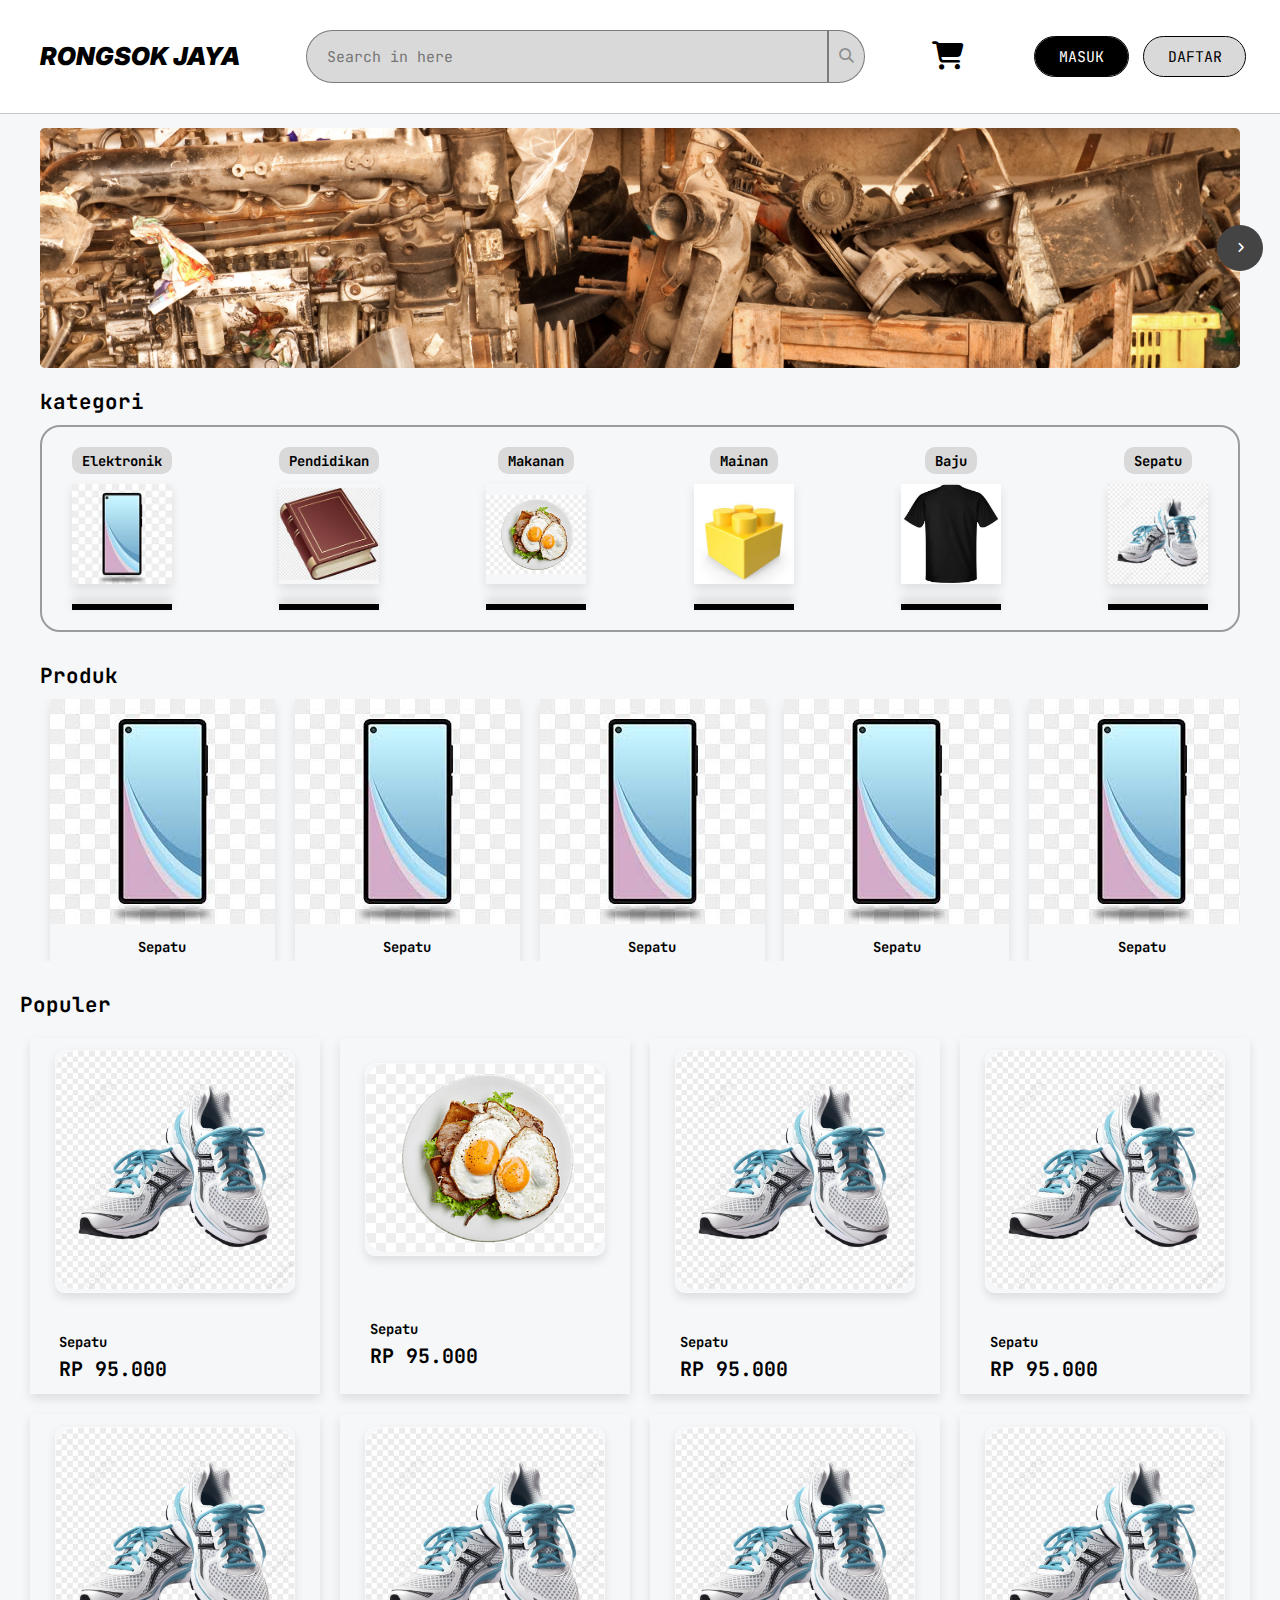
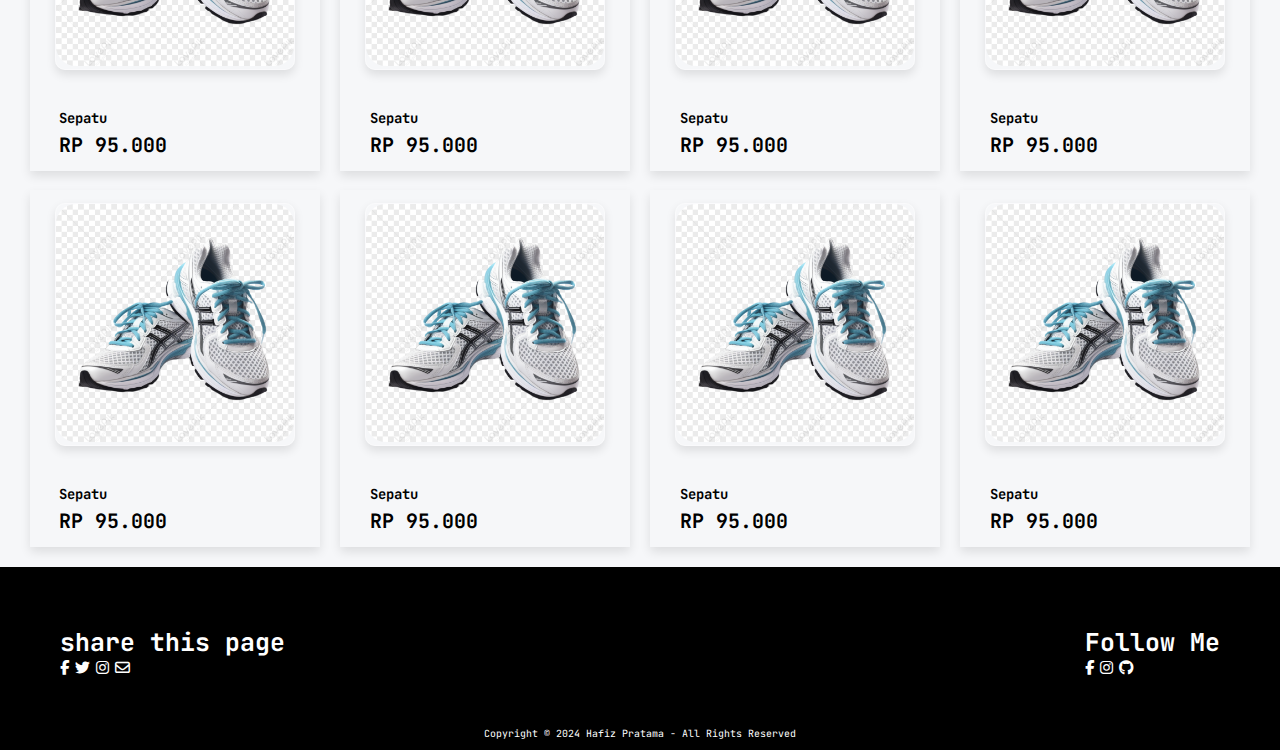
==== index.html @ 9ded9ea8 "first commit" ====
<!DOCTYPE html>
<html lang="en">

<head>
    <meta charset="UTF-8">
    <meta name="viewport" content="width=device-width, initial-scale=1.0">
    <title>Home</title>
    <!-- font awesome link -->
    <link rel="stylesheet" href="https://cdnjs.cloudflare.com/ajax/libs/font-awesome/6.4.0/css/all.min.css">

    <!-- link untuk css -->
    <link rel="stylesheet" href="style/style.css">
    <link rel="stylesheet" href="style/carousel.css">

    <!-- link untuk javascript -->
    <Script src="script/script.js" defer></Script>

</head>

<body>
    <div class="header">
        <div class="header-title">
            <h3>
                Rongsok Jaya
            </h3>
        </div>

        <form action="" class="search-form">
            <input type="text" name="" class="search-bar" id="search-input" placeholder="Search in here">
            <span class="search-icon"><i class="fa-solid fa-magnifying-glass"></i></span>
        </form>

        <div class="keranjang">
            <i class="fa-solid fa-cart-shopping"></i>
        </div>

        <div class="btn-group">
            <a href="login.html"><button id="btn-login" class="btn masuk">MASUK</button></a>
            <a href="register.html"><button id="btn-register" class="btn signup">DAFTAR</button></a>
            
        </div>


    </div>

    <div class="wrapper slider">
        <div class="sub-wrapper">

            <div class="slide">
                <div class="wrapper-carousel">
                    <i id="left" class="fa-solid fa-angle-left"></i>
                    <div class="carousel">
                        <a href="detailproduk.html"><img src="asset/sample.jpg" alt="" draggable="false"></a>
                        <a href="detailproduk.html"><img src="asset/sample.jpg" alt="" draggable="false"></a>
                        <a href="detailproduk.html"><img src="asset/sample.jpg" alt="" draggable="false"></a>
                        <a href="detailproduk.html"><img src="asset/sample.jpg" alt="" draggable="false"></a>
                    </div>
                    <i id="right" class="fa-solid fa-angle-right"></i>
                </div>
            </div>

        </div>
    </div>

    <div class="wrapper">
        <div class="sub-wrapper">
            <p class="title">kategori</p>
            <div class="kategori">
                <!-- menu 1 -->
                <div class="menukategori">
                    <p>Elektronik</p>
                    <div class="gambarkategori"><img src="asset/phone.jpg" alt=""></div>
                    <div class="footer"></div>
                </div>

                <!-- menu 2 -->
                <div class="menukategori">
                    <p>Pendidikan</p>
                    <div class="gambarkategori"><img src="asset/buku.jpg" alt=""></div>
                    <div class="footer"></div>
                </div>
                <!-- menu 3 -->
                <div class="menukategori">
                    <p>Makanan</p>
                    <div class="gambarkategori"><img src="asset/Makanan.png" alt=""></div>
                    <div class="footer"></div>
                </div>

                <!-- menu 4 -->
                <div class="menukategori">
                    <p>Mainan</p>
                    <div class="gambarkategori"><img src="asset/mainan.jpg" alt=""></div>
                    <div class="footer"></div>
                </div>

                <!-- menu 5 -->
                <div class="menukategori">
                    <p>Baju</p>
                    <div class="gambarkategori"><img src="asset/baju.jpg" alt=""></div>
                    <div class="footer"></div>
                </div>

                <!-- menu 6 -->
                <div class="menukategori">
                    <p>Sepatu</p>
                    <div class="gambarkategori"><img src="asset/sepatu.png" alt=""></div>
                    <div class="footer"></div>
                </div>
            </div>

        </div>
    </div>

    <div class="wrapper">
        <div class="sub-wrapper">
            <p class="title">Produk</p>
            <div class="produk">
                <!-- menu 1 -->
                <div class="menuproduk">

                    <img src="asset/phone.jpg" alt="">
                    <p>Sepatu</p>
                </div>

                <!-- menu 2 -->
                <div class="menuproduk">

                    <img src="asset/phone.jpg" alt="">
                    <p>Sepatu</p>
                </div>

                <!-- menu 3 -->
                <div class="menuproduk">

                    <img src="asset/phone.jpg" alt="">
                    <p>Sepatu</p>
                </div>

                <!-- menu 4 -->
                <div class="menuproduk">
                    <img src="asset/phone.jpg" alt="">
                    <p>Sepatu</p>
                </div>

                <!-- menu 5 -->
                <div class="menuproduk">

                    <img src="asset/phone.jpg" alt="">
                    <p>Sepatu</p>
                </div>

            </div>

        </div>
    </div>

    <div class="wrapper">
        <div class="subwrapper">
            <p class="title">Populer</p>
            <div class="containers-article">

                    <div class="child-article">
                        <div class="thumbnail-wrapper">
                            <img src="asset/sepatu.png" alt="">
                        </div>
                        <div class="content-article">
                            <div class="category">
                                <h2 class="post-title">Sepatu</h2>
                            </div>
                            <div class="author">
                                <h1 class="name">RP 95.000</h1>
                            </div>
                        </div>
                    </div>

                    <div class="child-article">
                        <div class="thumbnail-wrapper">
                            <img src="asset/Makanan.png" alt="">
                        </div>
                        <div class="content-article">
                            <div class="category">
                                <h2 class="post-title">Sepatu</h2>
                            </div>
                            <div class="author">
                                <h1 class="name">RP 95.000</h1>
                            </div>
                        </div>
                    </div>


                    <div class="child-article">
                        <div class="thumbnail-wrapper">
                            <img src="asset/sepatu.png" alt="">
                        </div>
                        <div class="content-article">
                            <div class="category">
                                <h2 class="post-title">Sepatu</h2>
                            </div>
                            <div class="author">
                                <h1 class="name">RP 95.000</h1>
                            </div>
                        </div>
                    </div>

                    <div class="child-article">
                        <div class="thumbnail-wrapper">
                            <img src="asset/sepatu.png" alt="">
                        </div>
                        <div class="content-article">
                            <div class="category">
                                <h2 class="post-title">Sepatu</h2>
                            </div>
                            <div class="author">
                                <h1 class="name">RP 95.000</h1>
                            </div>
                        </div>
                    </div>

                    <div class="child-article">
                        <div class="thumbnail-wrapper">
                            <img src="asset/sepatu.png" alt="">
                        </div>
                        <div class="content-article">
                            <div class="category">
                                <h2 class="post-title">Sepatu</h2>
                            </div>
                            <div class="author">
                                <h1 class="name">RP 95.000</h1>
                            </div>
                        </div>
                    </div>

                    <div class="child-article">
                        <div class="thumbnail-wrapper">
                            <img src="asset/sepatu.png" alt="">
                        </div>
                        <div class="content-article">
                            <div class="category">
                                <h2 class="post-title">Sepatu</h2>
                            </div>
                            <div class="author">
                                <h1 class="name">RP 95.000</h1>
                            </div>
                        </div>
                    </div> 

                    
                    <div class="child-article">
                        <div class="thumbnail-wrapper">
                            <img src="asset/sepatu.png" alt="">
                        </div>
                        <div class="content-article">
                            <div class="category">
                                <h2 class="post-title">Sepatu</h2>
                            </div>
                            <div class="author">
                                <h1 class="name">RP 95.000</h1>
                            </div>
                        </div>
                    </div>

                    
                    <div class="child-article">
                        <div class="thumbnail-wrapper">
                            <img src="asset/sepatu.png" alt="">
                        </div>
                        <div class="content-article">
                            <div class="category">
                                <h2 class="post-title">Sepatu</h2>
                            </div>
                            <div class="author">
                                <h1 class="name">RP 95.000</h1>
                            </div>
                        </div>
                    </div>

                    
                    <div class="child-article">
                        <div class="thumbnail-wrapper">
                            <img src="asset/sepatu.png" alt="">
                        </div>
                        <div class="content-article">
                            <div class="category">
                                <h2 class="post-title">Sepatu</h2>
                            </div>
                            <div class="author">
                                <h1 class="name">RP 95.000</h1>
                            </div>
                        </div>
                    </div>

                    
                    <div class="child-article">
                        <div class="thumbnail-wrapper">
                            <img src="asset/sepatu.png" alt="">
                        </div>
                        <div class="content-article">
                            <div class="category">
                                <h2 class="post-title">Sepatu</h2>
                            </div>
                            <div class="author">
                                <h1 class="name">RP 95.000</h1>
                            </div>
                        </div>
                    </div>

                    
                    <div class="child-article">
                        <div class="thumbnail-wrapper">
                            <img src="asset/sepatu.png" alt="">
                        </div>
                        <div class="content-article">
                            <div class="category">
                                <h2 class="post-title">Sepatu</h2>
                            </div>
                            <div class="author">
                                <h1 class="name">RP 95.000</h1>
                            </div>
                        </div>
                    </div>
                    
                    <div class="child-article">
                        <div class="thumbnail-wrapper">
                            <img src="asset/sepatu.png" alt="">
                        </div>
                        <div class="content-article">
                            <div class="category">
                                <h2 class="post-title">Sepatu</h2>
                            </div>
                            <div class="author">
                                <h1 class="name">RP 95.000</h1>
                            </div>
                        </div>
                    </div>

                </div>
        </div>
    </div>

    
    <div class="wrapper footer">
        <div class="sub-wrapper">
            <div class="footer-group2">
                <div class="sub-footer-group2">

                    <!-- menu list footer -->
                    <div class="container-footer">
                        <div class="child-footer">
                            <!-- content -->
                            <div class="content-footer">
                                <h1>share this page</h1>
                                <div class="icon-share">
                                    <a href="#" target="_blank"><i class="fa-brands fa-facebook-f"></i></a>
                                    <a href="#"> <i class="fa-brands fa-twitter"></i></a>
                                    <a href="#"> <i class="fa-brands fa-instagram"></i></a>
                                    <a href="#"> <i class="fa-regular fa-envelope"></i></a>
                                </div>
                            </div>
                        </div>
                        <div class="child-footer">
                            <!-- content -->
                            <div class="content-footer">
                                <h1>Follow Me</h1>
                                <div class="icon-share">
                                    <a href="https://web.facebook.com/tmp.alima" target="_blank"> <i
                                            class="fa-brands fa-facebook-f"></i></a>
                                    <a href="https://www.instagram.com/pertama_hafiz/" target="_blank"> <i
                                            class="fa-brands fa-instagram"></i></a>
                                    <a href="https://github.com/hafizprasejarah" target="_blank"> <i
                                            class="fa-brands fa-github"></i></a>
                                </div>
                            </div>
                        </div>
                    </div>
                    <!-- end of list -->
                </div>
            </div>
            <!-- copyright -->
            <div class="container-cprght">
                <div class="cprght">
                    <div class="cprght-menu">
                        <!-- <a class="logo-footer"><img src="img/_blank" alt=""></a> -->
                        <!-- <p class="border-copyright"></p> -->
                        <p>Copyright © 2024 Hafiz Pratama - All Rights Reserved</p>
                    </div>
                </div>
            </div>
        </div>
    </div>
</body>

</html>
---- style/style.css ----
@import url('https://fonts.googleapis.com/css2?family=JetBrains+Mono:ital,wght@0,100..800;1,100..800&display=swap');
@import url('https://fonts.googleapis.com/css2?family=Inter:ital,opsz,wght@0,14..32,100..900;1,14..32,100..900&display=swap');

:root {
    --selection: #5a95e375;
    --hitam-legam: #000000;
    --latar-belakang: #D9D9D9;
    --hitam: #444;
    --ungu: #A0B5FF;
    --hijau-status: #2FBD68;
    --merah-delete: #EA0016;
    --kuning-validasi: #FFB23C;
    --putih: #fff;
    --biru-btn: #3563E9;
    --biru-teks: #0022d6;
    --opsi-biru-btn: #62c2f6;
    --putih-bg: #f6f7f9;
    --scroll: rgba(255, 255, 255, 0.808);
    --kuning: #F4D160;
    --orange: #f39c12;
    --border: .1rem solid rgba(0, 0, 0, 0.432);
    --bold-border: .2rem solid rgba(0, 0, 0, 0.432);
    --box-shadow: 0 .5rem 1rem rgb(0, 0, 0, .1);
    --border--putih: .1rem solid rgba(255, 255, 255, 0.432);

}

* {
    font-family: "JetBrains Mono", serif;
    margin: 0;
    padding: 0;
    box-sizing: border-box;
    transition: all .2s linear;
}

html {
    font-size: 62%;
    overflow-x: hidden;
    scroll-padding-top: 5rem;
    scroll-behavior: smooth;
}


/* ===========================HEADER===============================

===========================HEADER=============================== */

.header {
    width: 100%;
    top: 0;
    padding: 3rem 3rem;
    display: flex;
    background: var(--putih);
    align-items: center;
    justify-content: space-between;
    border-bottom: 1px solid #00000038;
    position: fixed;
    z-index: 999;
    transition: top .3s ease;
}

.header.active {
    top: -100%;
}

.header-title {
    display: inline-flex;
    align-items: center;
}

.header-title h3 {
    font-style: italic;
    font-family: "Inter", serif;
    font-weight: 900;
    text-transform: uppercase;
    margin-left: 1rem;
    color: var(--hitam-legam);
    font-size: 2.5rem;

}

.header-title.loged h3 a {
    cursor: pointer;
    text-decoration: none;
    color: var(--hitam-legam);
}

.search-form {
    display: flex;
    max-width: 559px;
    max-height: 63px;
    align-items: center;
}

.search-bar {
    background-color: var(--latar-belakang);
    border: var(--border);
    outline: none;
    border-radius: 28px 0 0 28px;
    padding: .5rem;
    padding-left: 2rem;
    width: 559px;
    height: 53px;
    font-size: 1.5rem;
}

.search-icon {
    background-color: var(--latar-belakang);
    border-radius: 0 28px 28px 0;
    display: flex;
    align-items: center;
    border: var(--border);
    padding: 1rem;
    height: 53px;
}

.search-icon i {
    color: #00000058;
    font-size: 1.5rem;
}



.keranjang i, .profile i {
    color: var(--hitam-legam);
    cursor: pointer;
    font-size: 28px;
}

.profile {
    position: relative;
    right: 7rem;
    font-size: 28px;
}


.btn {
    color: var(--hitam-legam);
    background-color: var(--latar-belakang);
    font-size: 1.5rem;
    border-radius: 10rem;
    margin: 0rem .5rem;
    padding: 1rem 2.4rem;
    border: none;
    outline: solid 1.5px var(--hitam-legam);
    cursor: pointer;
}

.btn.masuk {
    color: var(--putih);
    background-color: var(--hitam-legam);
}




/* ===========================HEADER===============================

===========================HEADER=============================== */
.wrapper.slider {

    display: flex;
    padding: 10% 2rem 0 2rem;
    width: 100%;
    height: 100%;
    align-items: center;
    justify-content: center;
    background: var(--putih-bg);
}

.wrapper.daftarproduk {

    display: flex;
    padding: 10% 2rem 0 2rem;
    width: 100%;
    height: 100%;
    align-items: center;
    justify-content: center;
    background: var(--putih-bg);
}

.wrapper {

    display: flex;
    padding: 1rem 2rem;
    width: 100%;
    height: 100%;
    align-items: center;
    justify-content: center;
    background: var(--putih-bg);
}



.sub-wrapper {
    max-width: 1200px;
    width: 100%;
}

.title {
    color: var(--black);
    font-weight: bold;
    font-size: 2.1rem;
    margin: 1rem 0;
}

.kategori {
    border: 2px solid rgba(0, 0, 0, 0.373);
    border-radius: 20px;
    overflow-x: scroll;
    scroll-margin: 1rem;
    display: flex;
    align-items: center;
    justify-content: space-between;
    padding: 2rem;
}

.menukategori {
    margin: 0 1rem;
    display: flex;
    flex-direction: column;
    justify-content: space-between;
    align-items: center;
}

.menukategori p {
    background-color: var(--latar-belakang);
    border-radius: 10px;
    margin-bottom: 1rem;
    padding: .5rem 1rem;
    font-size: 1.4rem;
    font-weight: bold;
}

.menukategori .gambarkategori {
    width: 100px;
    height: 100px;
    object-fit: cover;
    object-position: center;
    display: flex;
    align-items: center;
    box-shadow: var(--box-shadow);
}

.menukategori .gambarkategori img {
    width: 100%;
}

.menukategori .footer {
    background-color: var(--hitam-legam);
    margin-top: 2rem;
    padding: .3rem;
    display: block;
    width: 100%;
    box-shadow: 0 -.5rem 1rem rgba(0, 0, 0, 0.171);

}

.produk {
    overflow-x: scroll;
    display: flex;
    align-items: center;
    justify-content: space-between;
}

.menuproduk {
    box-shadow: var(--box-shadow);
    margin: 0 1rem;
    display: flex;
    flex-direction: column;
    justify-content: space-between;
    align-items: center;
}

.menuproduk p {

    margin-top: 1rem;
    padding: .5rem 1rem;
    font-size: 1.4rem;
    font-weight: bold;
}



.containers-article {
    display: grid;
    grid-template-columns: repeat(4, 1fr);
    align-items: start;
    width: 100%;
    height: 100%;
    padding: 1rem;
    gap: 2rem;
}

.containers-article .child-article {
    box-shadow: var(--box-shadow);
    margin-bottom: 5rem;
    display: flex;
    flex-wrap: wrap;
    width: 100%;
    align-items: center;
    justify-content: center;
    height: 100%;
}

.containers-article .child-article .thumbnail-wrapper {
    overflow: hidden;
    margin: 0;
    object-position: center;
    border-radius: 1rem;
    box-shadow: var(--box-shadow);
    width: 240px;
    /* height: 60px; */
    border: var(--border--putih);
}



.child-article .thumbnail-wrapper img {
    width: 100%;
    border-radius: 1rem;
    overflow: hidden;
    object-fit: cover;
    border-radius: 20px;
}


.containers-article .child-article .content-article {
    display: flex;
    padding: 0 3rem;
    align-items: flex-start;
    flex-direction: column;
    width: 100%;
}

.thumbnail-wrapper:hover img {
    filter: saturate(0);
    transition: filter 500ms ease;
}

.post-title {
    margin-top: 1rem;
    padding: .5rem 0;
    font-size: 1.4rem;
    font-weight: bold;
}


.wrapper.footer {
    background-color: var(--hitam-legam);
    color: var(--putih);

}

.container-footer {
    padding: 5rem 2rem;
    width: 100%;
    justify-content: space-between;
    display: flex;
}

.content-footer h1 {
    font-size: 2.5rem;
}

.content-footer .icon-share a {
    font-size: 1.5rem;
    color: var(--putih);
    text-decoration: none;
}

.container-cprght {
    width: 100%;
    display: flex;
    justify-content: center;
}

.search-form.loged {

    position: relative;
}

.search-menu {
    position: absolute;
    display: none;
    padding: 4rem 3rem;
    width: 100%;
    top: 100%;
    height: 25rem;
    background: #ffffff;
    border-radius: 28px;
    box-shadow: var(--box-shadow);
    border: var(--border);
}

.search-menu.active {
    display: flex;
}

.search-menu ul {
    list-style-type: none;
    display: flex;
    flex-direction: column;
    width: 100%;
    text-decoration: none;
}

.search-menu ul li:hover {
    transition: none;
    background-color: #8a8a8a2b;
}

.search-menu ul .search-menu-produk {
    display: flex;
    margin: 1rem;
    justify-content: space-between;
    height: 20px;
    align-items: center;
    flex-direction: row;
}


.search-menu ul .search-menu-produk i {
    margin: 0 1rem;
    font-size: 1.8rem;
    color: #00000069;
}


.search-menu ul .search-menu-produk a {
    width: 100%;
    text-decoration: none;
    color: var(--hitam-legam);
    font-size: 1.4rem;
}
.search-menu ul .search-menu-produk p {
    font-size: 1.4rem;
}

.search-menu ul .search-menu-produk #hapus-search-ikon {
    cursor: pointer;
    font-size: 1.4rem;
    color: #00000069;
}


.pagination {
    display: flex;
    list-style: none;
    padding: 0;
    margin: 2rem;
  }

  .pagination li {
    margin: 0 5px;
  }

  .pagination a {
    display: inline-block;
    padding: 8px 12px;
    text-decoration: none;
    color: var(--hitam-legam);
    border: var(--bold-border);
    border-radius: 4px;
    transition: background-color 0.3s, color 0.3s;
  }

  .pagination a:hover {
    background-color: var(--hitam-legam);
    color: var(--putih);
  }

  .pagination .active a {
    background-color: var(--hitam-legam);
    color: var(--putih);
    border-color: var(--hitam-legam);
    cursor: default;
  }

  .pagination .disabled a {
    /* color: var(--putih); */
    /* border-color: var(--bold-border); */
    cursor: not-allowed;
  }
---- style/carousel.css ----
@import url('https://fonts.googleapis.com/css2?family=JetBrains+Mono:ital,wght@0,100..800;1,100..800&display=swap');
@import url('https://fonts.googleapis.com/css2?family=Inter:ital,opsz,wght@0,14..32,100..900;1,14..32,100..900&display=swap');

:root {
    --selection: #5a95e375;
    --hitam-legam: #000000;
    --latar-belakang: #D9D9D9;
    --hitam: #444;
    --ungu: #A0B5FF;
    --hijau-status: #2FBD68;
    --merah-delete: #EA0016;
    --kuning-validasi: #FFB23C;
    --putih: #fff;
    --biru-btn: #3563E9;
    --biru-teks: #0022d6;
    --opsi-biru-btn: #62c2f6;
    --putih-bg: #f6f7f9;
    --scroll: rgba(255, 255, 255, 0.808);
    --kuning: #F4D160;
    --orange: #f39c12;
    --border: .1rem solid rgba(0, 0, 0, 0.432);
    --bold-border: .2rem solid rgba(0, 0, 0, 0.432);
    --box-shadow: 0 .5rem 1rem rgb(0, 0, 0, .1);
    --border--putih: .1rem solid rgba(255, 255, 255, 0.432);

}

* {
    font-family: "JetBrains Mono", serif;
    margin: 0;
    padding: 0;
    box-sizing: border-box;
    transition: all .2s linear;
}

html {
    font-size: 62%;
    overflow-x: hidden;
    scroll-padding-top: 5rem;
    scroll-behavior: smooth;
}


/* slide-image */
.slide {

    display: flex;
    align-items: center;
    justify-content: center;
    min-width: 100%;
    /* background-color: black; */
}

.wrapper-carousel {

    max-width: 1200px;
    position: relative;
}

.wrapper-carousel i {

    background-color: var(--hitam);
    color: var(--putih);
    height: 46px;
    width: 46px;
    border-radius: 50%;
    cursor: pointer;
    position: absolute;
    text-align: center;
    line-height: 46px;
    font-size: 1.2rem;
    top: 50%;
    transform: translateY(-50%);
}

.wrapper-carousel i:first-child {
    left: -23px;
    display: none;
}

.wrapper-carousel i:last-child {
    right: -23px;

}
    
.wrapper-carousel .carousel {
    font-size: 0px;
    overflow: hidden;
    cursor: pointer;
    white-space: nowrap;
    scroll-behavior: smooth;
}

.carousel.dragging {
    cursor: grab;
    scroll-behavior: auto;

}

.carousel.dragging img {
    pointer-events: none;
}

.carousel a,
.carousel2 a,
.carousel3 a {
    margin-left: 14px;


}

.carousel img {
    box-shadow: var(--box-shadow-orange);
    border: var(--border-hover);
    height: 240px;
    object-fit:cover;

    width: calc(100%);
    border-radius: .5rem;
}

.carousel a:first-child {
    margin-left: 0px;
}
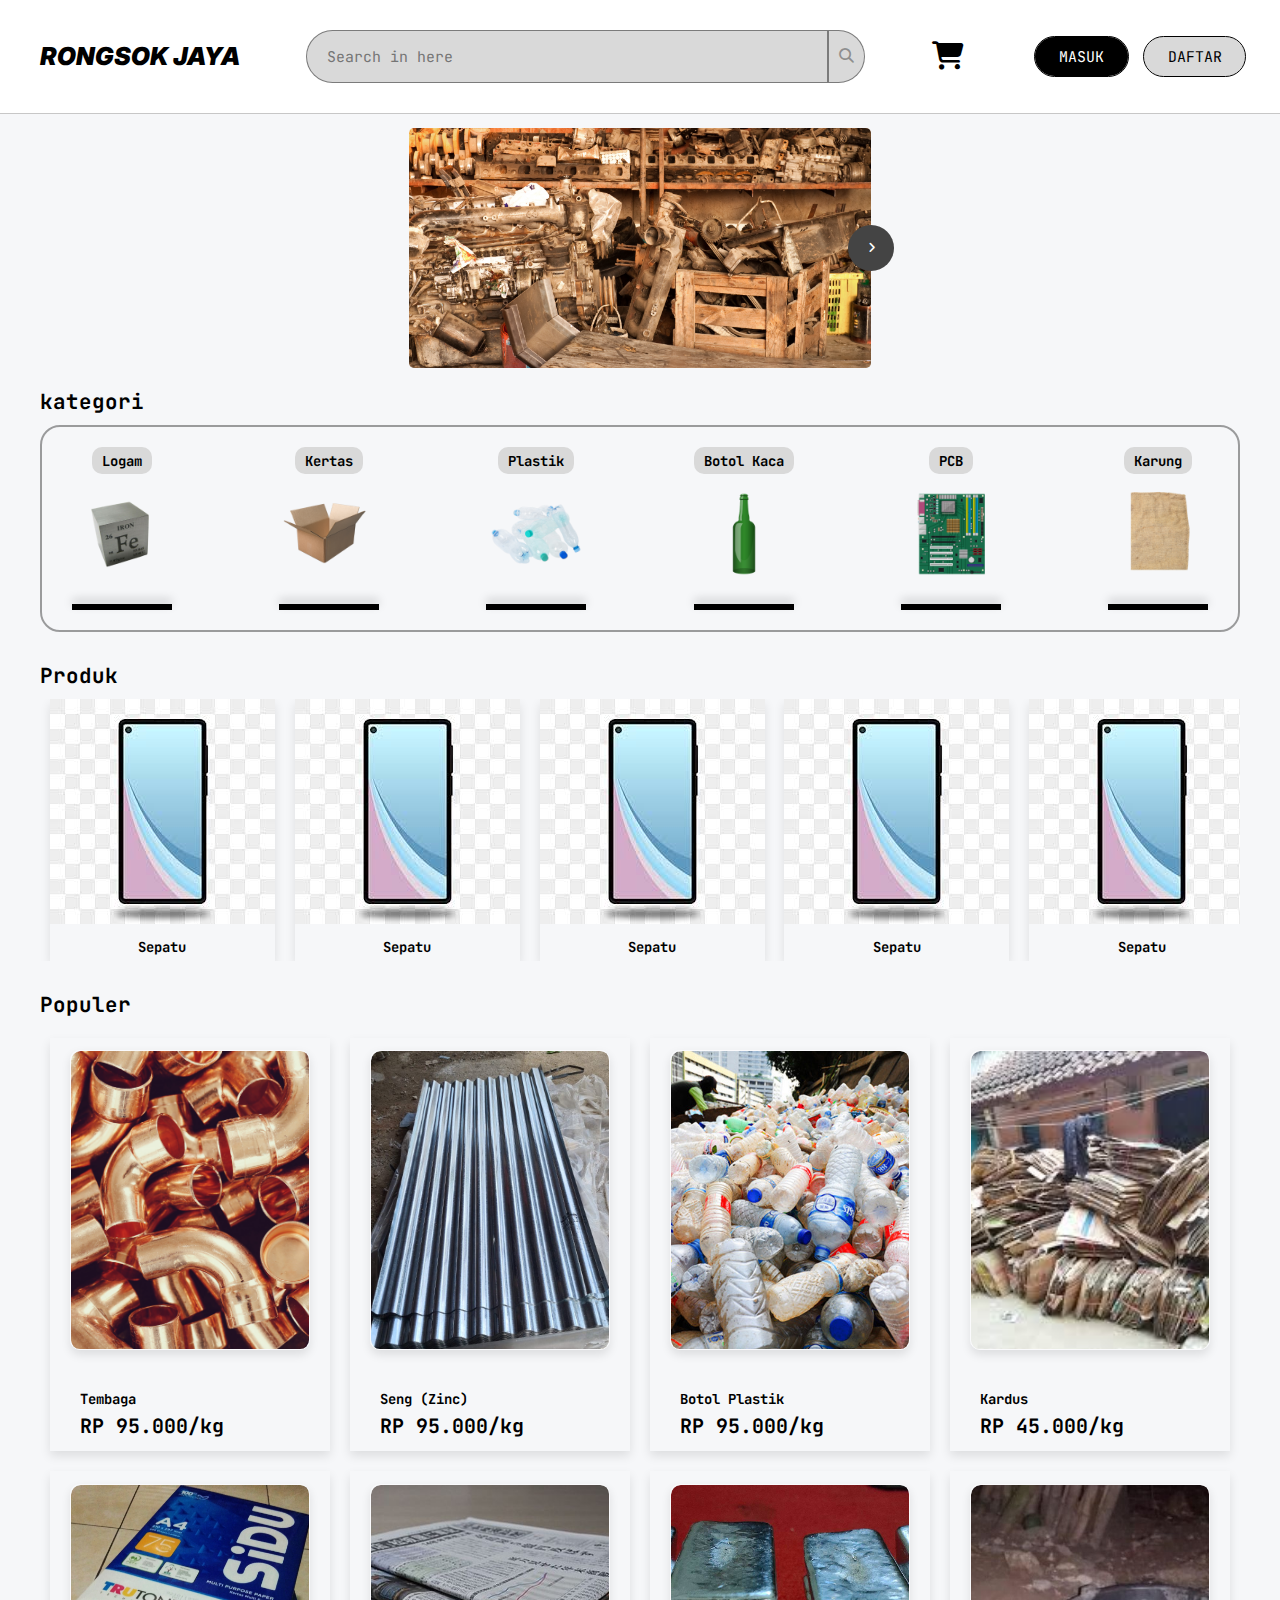
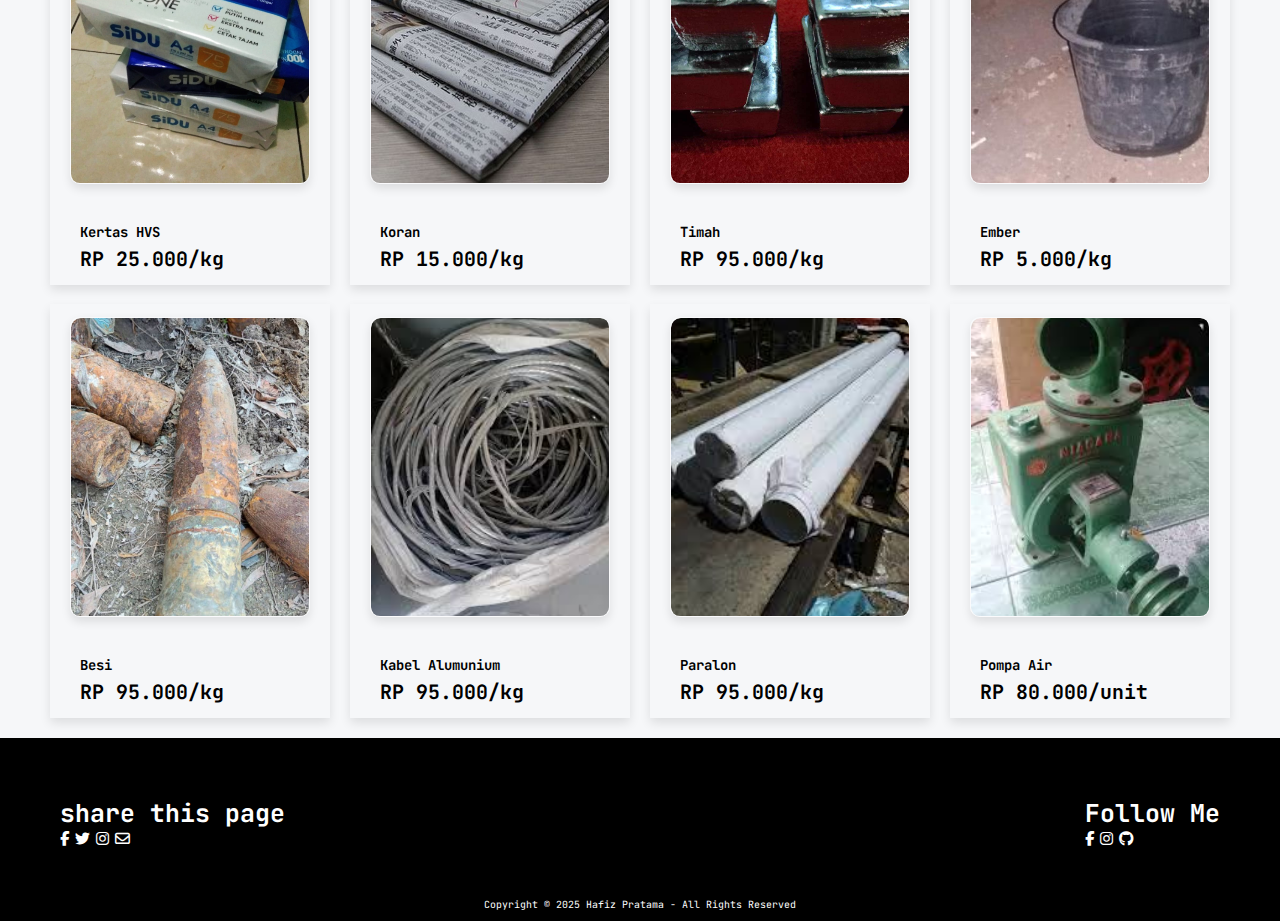
==== commit eac99e8f: "perubahan pada index" ====
--- a/index.html
+++ b/index.html
@@ -51,9 +51,9 @@
                     <i id="left" class="fa-solid fa-angle-left"></i>
                     <div class="carousel">
                         <a href="detailproduk.html"><img src="asset/sample.jpg" alt="" draggable="false"></a>
-                        <a href="detailproduk.html"><img src="asset/sample.jpg" alt="" draggable="false"></a>
-                        <a href="detailproduk.html"><img src="asset/sample.jpg" alt="" draggable="false"></a>
-                        <a href="detailproduk.html"><img src="asset/sample.jpg" alt="" draggable="false"></a>
+                        <a href="detailproduk.html"><img src="asset/paper.jpg" alt="" draggable="false"></a>
+                        <a href="detailproduk.html"><img src="asset/pcb2.jpg" alt="" draggable="false"></a>
+                        <a href="detailproduk.html"><img src="asset/botolplastik.jpgs" alt="" draggable="false"></a>
                     </div>
                     <i id="right" class="fa-solid fa-angle-right"></i>
                 </div>
@@ -68,42 +68,42 @@
             <div class="kategori">
                 <!-- menu 1 -->
                 <div class="menukategori">
-                    <p>Elektronik</p>
-                    <div class="gambarkategori"><img src="asset/phone.jpg" alt=""></div>
+                    <p>Logam</p>
+                    <div class="gambarkategori" onclick="daftarproduk()"><img src="asset/Besi.png" alt=""></div>
                     <div class="footer"></div>
                 </div>
 
                 <!-- menu 2 -->
                 <div class="menukategori">
-                    <p>Pendidikan</p>
-                    <div class="gambarkategori"><img src="asset/buku.jpg" alt=""></div>
+                    <p>Kertas</p>
+                    <div class="gambarkategori" onclick="daftarproduk()"><img src="asset/kardus.png" alt=""></div>
                     <div class="footer"></div>
                 </div>
                 <!-- menu 3 -->
                 <div class="menukategori">
-                    <p>Makanan</p>
-                    <div class="gambarkategori"><img src="asset/Makanan.png" alt=""></div>
+                    <p>Plastik</p>
+                    <div class="gambarkategori"  onclick="daftarproduk()"><img src="asset/Plastik.png" alt=""></div>
                     <div class="footer"></div>
                 </div>
 
                 <!-- menu 4 -->
                 <div class="menukategori">
-                    <p>Mainan</p>
-                    <div class="gambarkategori"><img src="asset/mainan.jpg" alt=""></div>
+                    <p>Botol Kaca</p>
+                    <div class="gambarkategori"  onclick="daftarproduk()"><img src="asset/Kaca.png" alt=""></div>
                     <div class="footer"></div>
                 </div>
 
                 <!-- menu 5 -->
                 <div class="menukategori">
-                    <p>Baju</p>
-                    <div class="gambarkategori"><img src="asset/baju.jpg" alt=""></div>
+                    <p>PCB</p>
+                    <div class="gambarkategori"  onclick="daftarproduk()"><img src="asset/pcb.png" alt=""></div>
                     <div class="footer"></div>
                 </div>
 
                 <!-- menu 6 -->
                 <div class="menukategori">
-                    <p>Sepatu</p>
-                    <div class="gambarkategori"><img src="asset/sepatu.png" alt=""></div>
+                    <p>Karung</p>
+                    <div class="gambarkategori" onclick="daftarproduk()"><img src="asset/Karung.png" alt=""></div>
                     <div class="footer"></div>
                 </div>
             </div>
@@ -155,180 +155,180 @@
     </div>
 
     <div class="wrapper">
-        <div class="subwrapper">
+        <div class="sub-wrapper">
             <p class="title">Populer</p>
             <div class="containers-article">
 
-                    <div class="child-article">
-                        <div class="thumbnail-wrapper">
-                            <img src="asset/sepatu.png" alt="">
-                        </div>
-                        <div class="content-article">
-                            <div class="category">
-                                <h2 class="post-title">Sepatu</h2>
-                            </div>
-                            <div class="author">
-                                <h1 class="name">RP 95.000</h1>
-                            </div>
-                        </div>
-                    </div>
-
-                    <div class="child-article">
-                        <div class="thumbnail-wrapper">
-                            <img src="asset/Makanan.png" alt="">
-                        </div>
-                        <div class="content-article">
-                            <div class="category">
-                                <h2 class="post-title">Sepatu</h2>
-                            </div>
-                            <div class="author">
-                                <h1 class="name">RP 95.000</h1>
-                            </div>
-                        </div>
-                    </div>
-
-
-                    <div class="child-article">
-                        <div class="thumbnail-wrapper">
-                            <img src="asset/sepatu.png" alt="">
-                        </div>
-                        <div class="content-article">
-                            <div class="category">
-                                <h2 class="post-title">Sepatu</h2>
-                            </div>
-                            <div class="author">
-                                <h1 class="name">RP 95.000</h1>
-                            </div>
-                        </div>
-                    </div>
-
-                    <div class="child-article">
-                        <div class="thumbnail-wrapper">
-                            <img src="asset/sepatu.png" alt="">
-                        </div>
-                        <div class="content-article">
-                            <div class="category">
-                                <h2 class="post-title">Sepatu</h2>
-                            </div>
-                            <div class="author">
-                                <h1 class="name">RP 95.000</h1>
-                            </div>
-                        </div>
-                    </div>
-
-                    <div class="child-article">
-                        <div class="thumbnail-wrapper">
-                            <img src="asset/sepatu.png" alt="">
-                        </div>
-                        <div class="content-article">
-                            <div class="category">
-                                <h2 class="post-title">Sepatu</h2>
-                            </div>
-                            <div class="author">
-                                <h1 class="name">RP 95.000</h1>
-                            </div>
-                        </div>
-                    </div>
-
-                    <div class="child-article">
-                        <div class="thumbnail-wrapper">
-                            <img src="asset/sepatu.png" alt="">
-                        </div>
-                        <div class="content-article">
-                            <div class="category">
-                                <h2 class="post-title">Sepatu</h2>
-                            </div>
-                            <div class="author">
-                                <h1 class="name">RP 95.000</h1>
+                    <div class="child-article" onclick="detail()">
+                        <div class="thumbnail-wrapper">
+                            <img src="asset/Tembaga.jpg" alt="">
+                        </div>
+                        <div class="content-article">
+                            <div class="category">
+                                <h2 class="post-title">Tembaga</h2>
+                            </div>
+                            <div class="author">
+                                <h1 class="name">RP 95.000/kg</h1>
+                            </div>
+                        </div>
+                    </div>
+
+                    <div class="child-article" onclick="detail()">
+                        <div class="thumbnail-wrapper">
+                            <img src="asset/Seng.jpg" alt="">
+                        </div>
+                        <div class="content-article">
+                            <div class="category">
+                                <h2 class="post-title">Seng (Zinc)</h2>
+                            </div>
+                            <div class="author">
+                                <h1 class="name">RP 95.000/kg</h1>
+                            </div>
+                        </div>
+                    </div>
+
+
+                    <div class="child-article" onclick="detail()">
+                        <div class="thumbnail-wrapper">
+                            <img src="asset/Botol Sampah.jpg" alt="">
+                        </div>
+                        <div class="content-article">
+                            <div class="category">
+                                <h2 class="post-title">Botol Plastik</h2>
+                            </div>
+                            <div class="author">
+                                <h1 class="name">RP 95.000/kg</h1>
+                            </div>
+                        </div>
+                    </div>
+
+                    <div class="child-article" onclick="detail()">
+                        <div class="thumbnail-wrapper">
+                            <img src="asset/Kardus.jpg" alt="">
+                        </div>
+                        <div class="content-article">
+                            <div class="category">
+                                <h2 class="post-title">Kardus</h2>
+                            </div>
+                            <div class="author">
+                                <h1 class="name">RP 45.000/kg</h1>
+                            </div>
+                        </div>
+                    </div>
+
+                    <div class="child-article" onclick="detail()">
+                        <div class="thumbnail-wrapper">
+                            <img src="asset/kertas-hvs.jpg" alt="">
+                        </div>
+                        <div class="content-article">
+                            <div class="category">
+                                <h2 class="post-title">Kertas HVS</h2>
+                            </div>
+                            <div class="author">
+                                <h1 class="name">RP 25.000/kg</h1>
+                            </div>
+                        </div>
+                    </div>
+
+                    <div class="child-article" onclick="detail()">
+                        <div class="thumbnail-wrapper">
+                            <img src="asset/koran.jpg" alt="">
+                        </div>
+                        <div class="content-article">
+                            <div class="category">
+                                <h2 class="post-title">Koran</h2>
+                            </div>
+                            <div class="author">
+                                <h1 class="name">RP 15.000/kg</h1>
                             </div>
                         </div>
                     </div> 
 
                     
-                    <div class="child-article">
-                        <div class="thumbnail-wrapper">
-                            <img src="asset/sepatu.png" alt="">
-                        </div>
-                        <div class="content-article">
-                            <div class="category">
-                                <h2 class="post-title">Sepatu</h2>
-                            </div>
-                            <div class="author">
-                                <h1 class="name">RP 95.000</h1>
-                            </div>
-                        </div>
-                    </div>
-
-                    
-                    <div class="child-article">
-                        <div class="thumbnail-wrapper">
-                            <img src="asset/sepatu.png" alt="">
-                        </div>
-                        <div class="content-article">
-                            <div class="category">
-                                <h2 class="post-title">Sepatu</h2>
-                            </div>
-                            <div class="author">
-                                <h1 class="name">RP 95.000</h1>
-                            </div>
-                        </div>
-                    </div>
-
-                    
-                    <div class="child-article">
-                        <div class="thumbnail-wrapper">
-                            <img src="asset/sepatu.png" alt="">
-                        </div>
-                        <div class="content-article">
-                            <div class="category">
-                                <h2 class="post-title">Sepatu</h2>
-                            </div>
-                            <div class="author">
-                                <h1 class="name">RP 95.000</h1>
-                            </div>
-                        </div>
-                    </div>
-
-                    
-                    <div class="child-article">
-                        <div class="thumbnail-wrapper">
-                            <img src="asset/sepatu.png" alt="">
-                        </div>
-                        <div class="content-article">
-                            <div class="category">
-                                <h2 class="post-title">Sepatu</h2>
-                            </div>
-                            <div class="author">
-                                <h1 class="name">RP 95.000</h1>
-                            </div>
-                        </div>
-                    </div>
-
-                    
-                    <div class="child-article">
-                        <div class="thumbnail-wrapper">
-                            <img src="asset/sepatu.png" alt="">
-                        </div>
-                        <div class="content-article">
-                            <div class="category">
-                                <h2 class="post-title">Sepatu</h2>
-                            </div>
-                            <div class="author">
-                                <h1 class="name">RP 95.000</h1>
-                            </div>
-                        </div>
-                    </div>
-                    
-                    <div class="child-article">
-                        <div class="thumbnail-wrapper">
-                            <img src="asset/sepatu.png" alt="">
-                        </div>
-                        <div class="content-article">
-                            <div class="category">
-                                <h2 class="post-title">Sepatu</h2>
-                            </div>
-                            <div class="author">
-                                <h1 class="name">RP 95.000</h1>
+                    <div class="child-article" onclick="detail()">
+                        <div class="thumbnail-wrapper">
+                            <img src="asset/timah.jpg" alt="">
+                        </div>
+                        <div class="content-article">
+                            <div class="category">
+                                <h2 class="post-title">Timah</h2>
+                            </div>
+                            <div class="author">
+                                <h1 class="name">RP 95.000/kg</h1>
+                            </div>
+                        </div>
+                    </div>
+
+                    
+                    <div class="child-article" onclick="detail()"> 
+                        <div class="thumbnail-wrapper">
+                            <img src="asset/Ember.jpg" alt="">
+                        </div>
+                        <div class="content-article">
+                            <div class="category">
+                                <h2 class="post-title">Ember</h2>
+                            </div>
+                            <div class="author">
+                                <h1 class="name">RP 5.000/kg</h1>
+                            </div>
+                        </div>
+                    </div>
+
+                    
+                    <div class="child-article" onclick="detail()">
+                        <div class="thumbnail-wrapper">
+                            <img src="asset/besitua.jpeg" alt="">
+                        </div>
+                        <div class="content-article">
+                            <div class="category">
+                                <h2 class="post-title">Besi</h2>
+                            </div>
+                            <div class="author">
+                                <h1 class="name">RP 95.000/kg</h1>
+                            </div>
+                        </div>
+                    </div>
+
+                    
+                    <div class="child-article" onclick="detail()">
+                        <div class="thumbnail-wrapper">
+                            <img src="asset/nium.jpg" alt="">
+                        </div>
+                        <div class="content-article">
+                            <div class="category">
+                                <h2 class="post-title">Kabel Alumunium</h2>
+                            </div>
+                            <div class="author">
+                                <h1 class="name">RP 95.000/kg</h1>
+                            </div>
+                        </div>
+                    </div>
+
+                    
+                    <div class="child-article" onclick="detail()">
+                        <div class="thumbnail-wrapper">
+                            <img src="asset/paralon.jpg" alt="">
+                        </div>
+                        <div class="content-article">
+                            <div class="category">
+                                <h2 class="post-title">Paralon</h2>
+                            </div>
+                            <div class="author">
+                                <h1 class="name">RP 95.000/kg</h1>
+                            </div>
+                        </div>
+                    </div>
+                    
+                    <div class="child-article" onclick="detail()">
+                        <div class="thumbnail-wrapper">
+                            <img src="asset/Pompa Air.jpg" alt="">
+                        </div>
+                        <div class="content-article">
+                            <div class="category">
+                                <h2 class="post-title">Pompa Air</h2>
+                            </div>
+                            <div class="author">
+                                <h1 class="name">RP 80.000/unit</h1>
                             </div>
                         </div>
                     </div>
@@ -381,7 +381,7 @@
                     <div class="cprght-menu">
                         <!-- <a class="logo-footer"><img src="img/_blank" alt=""></a> -->
                         <!-- <p class="border-copyright"></p> -->
-                        <p>Copyright © 2024 Hafiz Pratama - All Rights Reserved</p>
+                        <p>Copyright © 2025 Hafiz Pratama - All Rights Reserved</p>
                     </div>
                 </div>
             </div>
--- a/style/style.css
+++ b/style/style.css
@@ -179,6 +179,8 @@
     background: var(--putih-bg);
 }
 
+
+
 .wrapper {
 
     display: flex;
@@ -192,7 +194,7 @@
 
 
 
-.sub-wrapper {
+.sub-wrapper{
     max-width: 1200px;
     width: 100%;
 }
@@ -239,10 +241,10 @@
     object-position: center;
     display: flex;
     align-items: center;
-    box-shadow: var(--box-shadow);
 }
 
 .menukategori .gambarkategori img {
+    cursor: pointer;
     width: 100%;
 }
 
@@ -264,6 +266,7 @@
 }
 
 .menuproduk {
+    cursor: pointer;
     box-shadow: var(--box-shadow);
     margin: 0 1rem;
     display: flex;
@@ -293,6 +296,7 @@
 }
 
 .containers-article .child-article {
+    cursor: pointer;
     box-shadow: var(--box-shadow);
     margin-bottom: 5rem;
     display: flex;
@@ -309,19 +313,23 @@
     object-position: center;
     border-radius: 1rem;
     box-shadow: var(--box-shadow);
+    max-width: 240px;
     width: 240px;
-    /* height: 60px; */
+    overflow: hidden;
+    max-height: 300px;
+    height: 300px;
     border: var(--border--putih);
 }
 
 
 
 .child-article .thumbnail-wrapper img {
-    width: 100%;
+    height: 300px;
+    width: 240px;
+    object-position: center;
     border-radius: 1rem;
     overflow: hidden;
     object-fit: cover;
-    border-radius: 20px;
 }
 
 
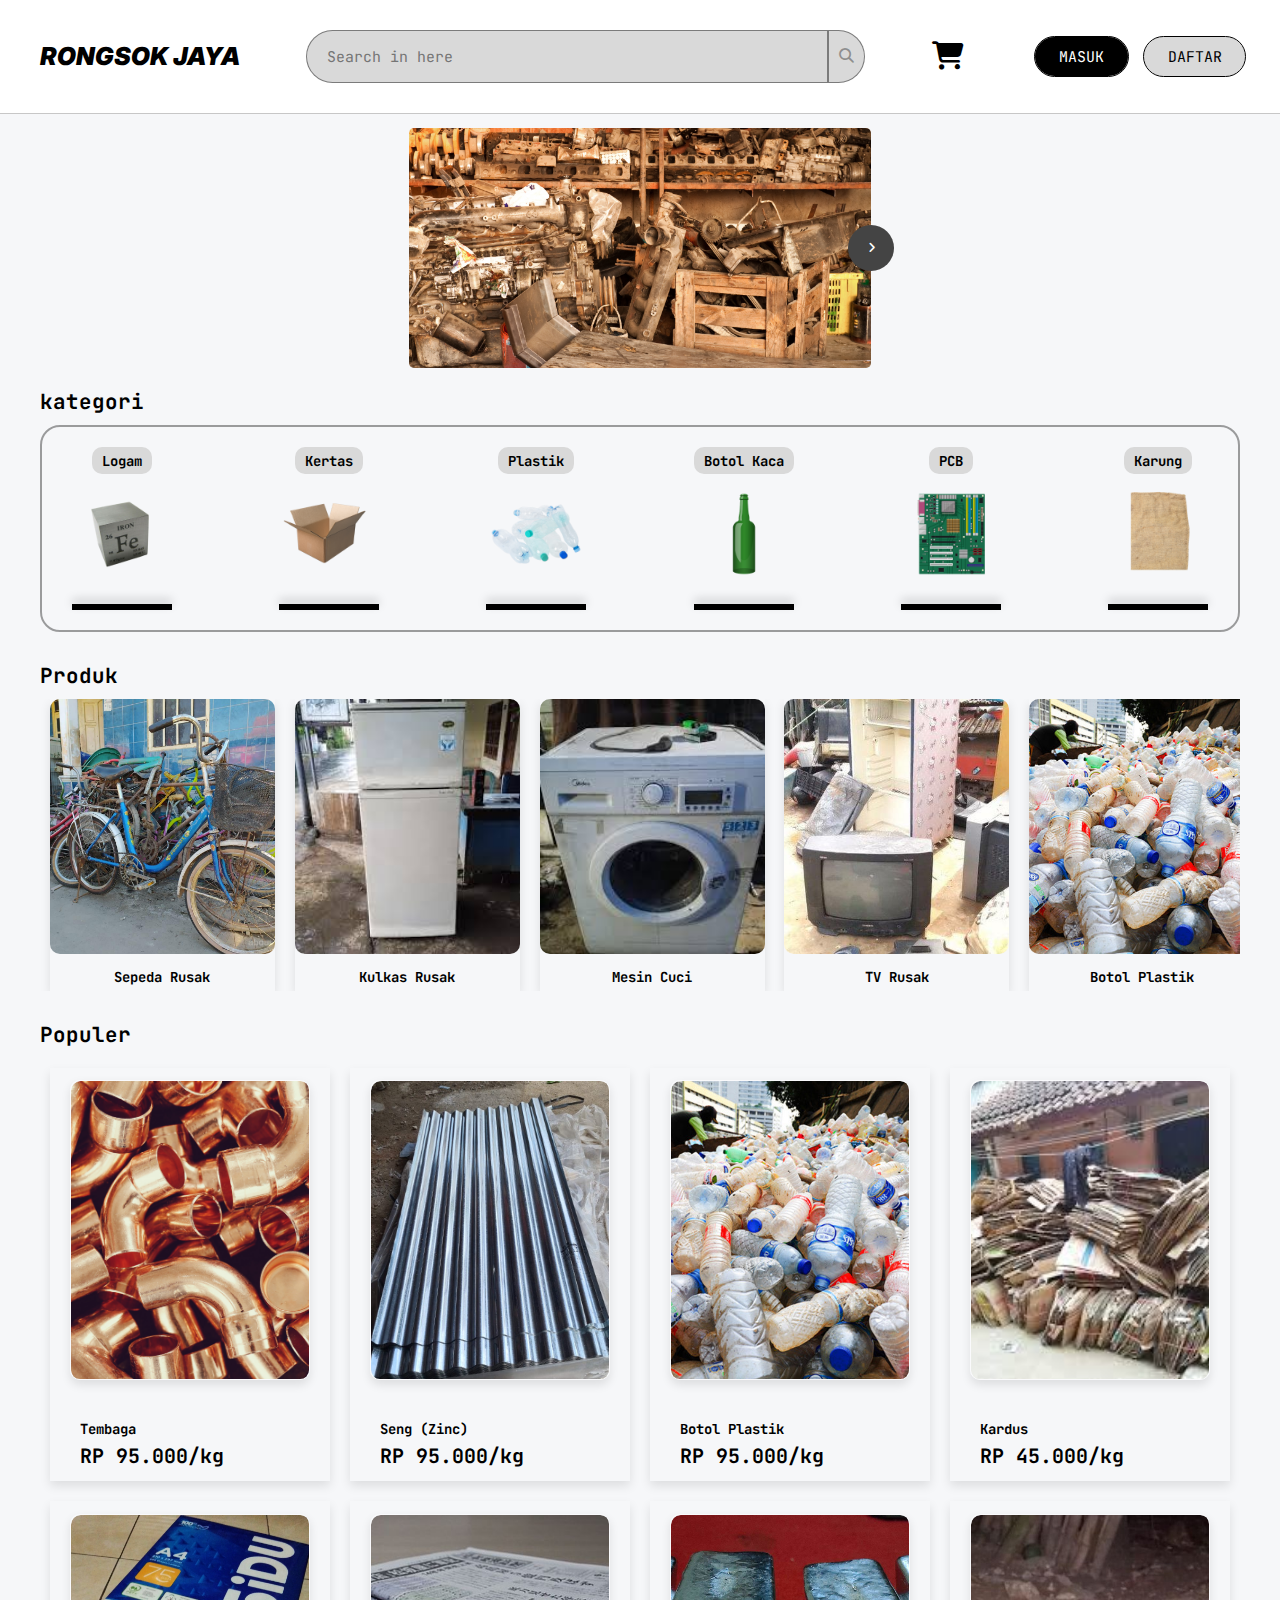
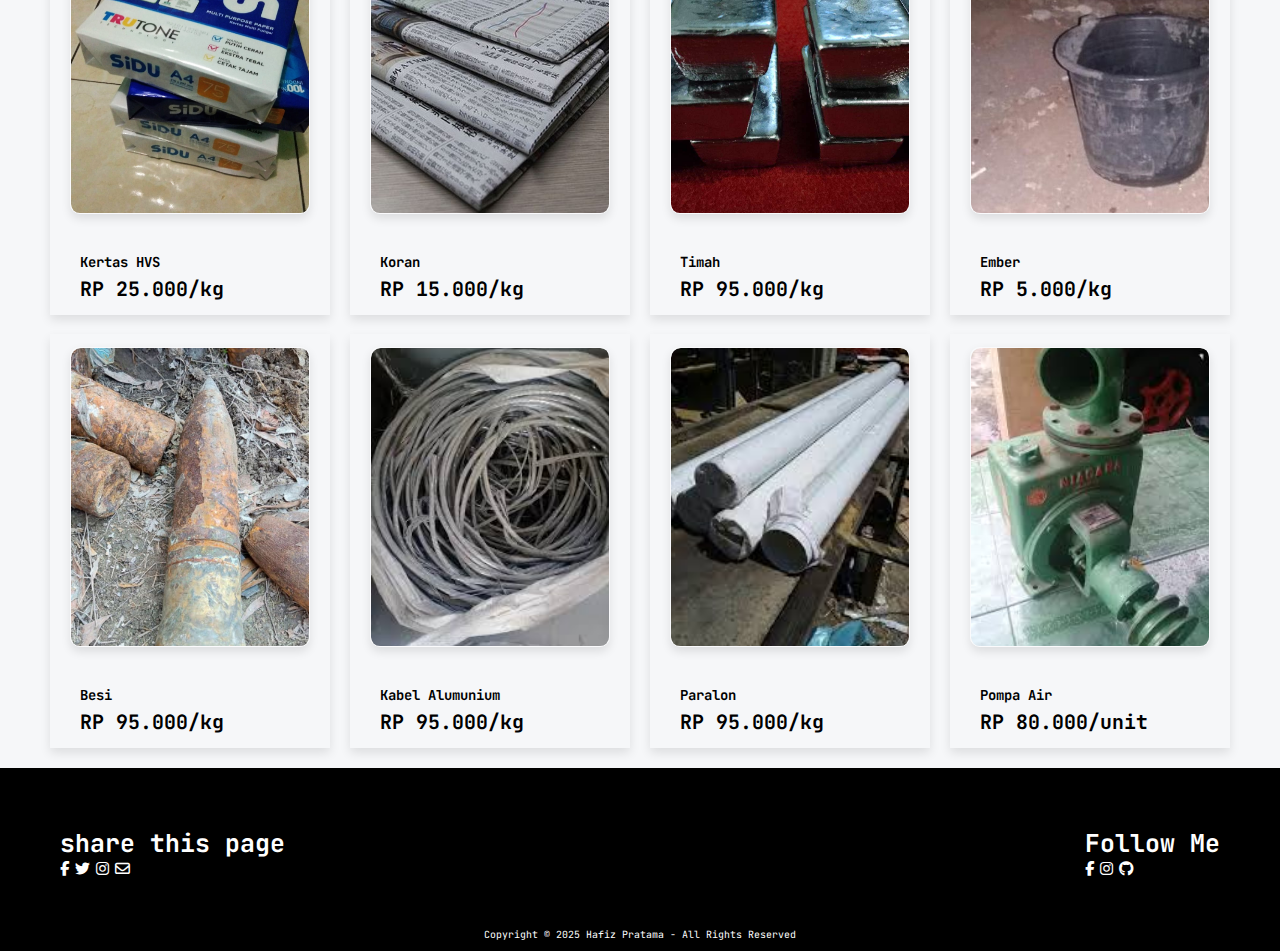
==== commit 8ff0a3da: "pembaharuan" ====
--- a/index.html
+++ b/index.html
@@ -37,7 +37,6 @@
         <div class="btn-group">
             <a href="login.html"><button id="btn-login" class="btn masuk">MASUK</button></a>
             <a href="register.html"><button id="btn-register" class="btn signup">DAFTAR</button></a>
-            
         </div>
 
 
@@ -53,7 +52,7 @@
                         <a href="detailproduk.html"><img src="asset/sample.jpg" alt="" draggable="false"></a>
                         <a href="detailproduk.html"><img src="asset/paper.jpg" alt="" draggable="false"></a>
                         <a href="detailproduk.html"><img src="asset/pcb2.jpg" alt="" draggable="false"></a>
-                        <a href="detailproduk.html"><img src="asset/botolplastik.jpgs" alt="" draggable="false"></a>
+                        <a href="detailproduk.html"><img src="asset/botolplastik.jpg" alt="" draggable="false"></a>
                     </div>
                     <i id="right" class="fa-solid fa-angle-right"></i>
                 </div>
@@ -116,37 +115,36 @@
             <p class="title">Produk</p>
             <div class="produk">
                 <!-- menu 1 -->
-                <div class="menuproduk">
-
-                    <img src="asset/phone.jpg" alt="">
-                    <p>Sepatu</p>
+                <div class="menuproduk" onclick="detail()">
+                    <div class="menuproduk-img-container"><img src="asset/Sepeda.jpg" alt=""></div>
+                    <p>Sepeda Rusak</p>
                 </div>
 
                 <!-- menu 2 -->
-                <div class="menuproduk">
-
-                    <img src="asset/phone.jpg" alt="">
-                    <p>Sepatu</p>
+                <div class="menuproduk" onclick="detail()">
+
+                    <div class="menuproduk-img-container"><img src="asset/Kulkas.jpg" alt=""></div>
+                    <p>Kulkas Rusak</p>
                 </div>
 
                 <!-- menu 3 -->
-                <div class="menuproduk">
-
-                    <img src="asset/phone.jpg" alt="">
-                    <p>Sepatu</p>
+                <div class="menuproduk" onclick="detail()">
+
+                    <div class="menuproduk-img-container"><img src="asset/mesin cuci.jpg" alt=""></div>
+                    <p>Mesin Cuci</p>
                 </div>
 
                 <!-- menu 4 -->
-                <div class="menuproduk">
-                    <img src="asset/phone.jpg" alt="">
-                    <p>Sepatu</p>
+                <div class="menuproduk" onclick="detail()">
+                    <div class="menuproduk-img-container"><img src="asset/tv.jpg" alt=""></div>
+                    <p>TV Rusak</p>
                 </div>
 
                 <!-- menu 5 -->
-                <div class="menuproduk">
-
-                    <img src="asset/phone.jpg" alt="">
-                    <p>Sepatu</p>
+                <div class="menuproduk" onclick="detail()">
+
+                    <div class="menuproduk-img-container"><img src="asset/Botol Sampah.jpg" alt=""></div>
+                    <p>Botol Plastik</p>
                 </div>
 
             </div>
--- a/style/style.css
+++ b/style/style.css
@@ -121,7 +121,8 @@
 
 
 
-.keranjang i, .profile i {
+.keranjang i,
+.profile i {
     color: var(--hitam-legam);
     cursor: pointer;
     font-size: 28px;
@@ -194,7 +195,7 @@
 
 
 
-.sub-wrapper{
+.sub-wrapper {
     max-width: 1200px;
     width: 100%;
 }
@@ -273,6 +274,23 @@
     flex-direction: column;
     justify-content: space-between;
     align-items: center;
+}
+
+.menuproduk .menuproduk-img-container {
+    width: 225px;
+    height: 255px;
+    border-radius: 1rem;
+    cursor: pointer;
+}
+
+.menuproduk .menuproduk-img-container img {
+    width: 225px;
+    height: 255px;
+    cursor: pointer;
+    object-position: center;
+    border-radius: 1rem;
+    overflow: hidden;
+    object-fit: cover;
 }
 
 .menuproduk p {
@@ -441,6 +459,7 @@
     color: var(--hitam-legam);
     font-size: 1.4rem;
 }
+
 .search-menu ul .search-menu-produk p {
     font-size: 1.4rem;
 }
@@ -457,13 +476,14 @@
     list-style: none;
     padding: 0;
     margin: 2rem;
-  }
-
-  .pagination li {
+    justify-content: center;
+}
+
+.pagination li {
     margin: 0 5px;
-  }
-
-  .pagination a {
+}
+
+.pagination a {
     display: inline-block;
     padding: 8px 12px;
     text-decoration: none;
@@ -471,22 +491,188 @@
     border: var(--bold-border);
     border-radius: 4px;
     transition: background-color 0.3s, color 0.3s;
-  }
-
-  .pagination a:hover {
+}
+
+.pagination a:hover {
     background-color: var(--hitam-legam);
     color: var(--putih);
-  }
-
-  .pagination .active a {
+}
+
+.pagination .active a {
     background-color: var(--hitam-legam);
     color: var(--putih);
     border-color: var(--hitam-legam);
     cursor: default;
-  }
-
-  .pagination .disabled a {
+}
+
+.pagination .disabled a {
     /* color: var(--putih); */
     /* border-color: var(--bold-border); */
     cursor: not-allowed;
-  }+}
+
+
+
+@media(max-width:991px) {
+    html {
+        font-size: 55%;
+
+    }
+
+    .wrapper-carousel i:last-child {}
+
+    .header {
+        padding: 2rem 2rem;
+        position: relative;
+    }
+
+    .header-title h3 {
+        font-size: 1rem;
+    }
+
+    .search-bar {
+        width: 100%;
+        height: 43px;
+    }
+
+    .search-icon {
+        height: 43px;
+    }
+
+    .btn-group {
+        display: flex;
+        align-items: center;
+        justify-content: center;
+        background-color: var(--putih);
+        padding: 1rem 0;
+        position: absolute;
+        left: 0;
+        right: 0;
+        bottom: -30%;
+    }
+
+    .btn {
+        font-size: 1.2rem;
+        border-radius: 10rem;
+        margin: 0rem .5rem;
+        padding: .5rem 2rem;
+
+    }
+
+
+
+    .containers-article {
+
+        grid-template-columns: repeat(3, 1fr);
+        padding: 0;
+
+    }
+}
+
+
+@media(max-width:768px) {
+    html {
+        font-size: 53%;
+
+    }
+
+    .header {
+        padding: 1.5rem 1.5rem;
+    }
+
+    .btn-group {
+        bottom: -50%;
+    }
+
+    .profile {
+        font-size: 18px;
+        right: 0;
+    }
+
+    .keranjang i,
+    .profile i {
+        font-size: 18px;
+    }
+
+    .containers-article {
+
+        grid-template-columns: repeat(1, 1fr);
+
+    }
+
+
+
+
+
+}
+
+
+@media(max-width:450px) {
+    html {
+        font-size: 50%;
+
+    }
+
+    .header {
+        padding: 1rem 1rem;
+    }
+
+    .search-form {
+        margin: 1rem;
+    }
+
+    .search-bar {
+        width: 100%;
+        height: 23px;
+        font-size: 1rem;
+    }
+
+    .search-icon {
+        height: 23px;
+    }
+
+    .search-icon i {
+        font-size: 1rem;
+
+    }
+
+    .btn-group {
+        bottom: -55%;
+    }
+
+    .btn {
+        font-size: 1rem;
+        border-radius: 10rem;
+        margin: 0rem .5rem;
+        padding: .3rem 1rem;
+
+    }
+
+    .profile {
+        font-size: 14px;
+        right: 0;
+    }
+
+    .keranjang i,
+    .profile i {
+        font-size: 14px;
+        margin-right: 1rem;
+    }
+
+    /* header */
+    .containers-article {
+
+        grid-template-columns: repeat(1, 1fr);
+
+    }
+
+    .container-footer {
+        flex-direction: column;
+    }
+
+    .child-footer {
+        margin-top: 1rem;
+    }
+
+
+}--- a/style/carousel.css
+++ b/style/carousel.css
@@ -122,4 +122,15 @@
 
 .carousel a:first-child {
     margin-left: 0px;
-}+}
+
+@media(max-width:991px) {
+    .wrapper-carousel i:first-child {
+        left: -20px;
+        display: none;
+    }
+    
+    .wrapper-carousel i:last-child {
+        right: -20px;
+    }
+}
